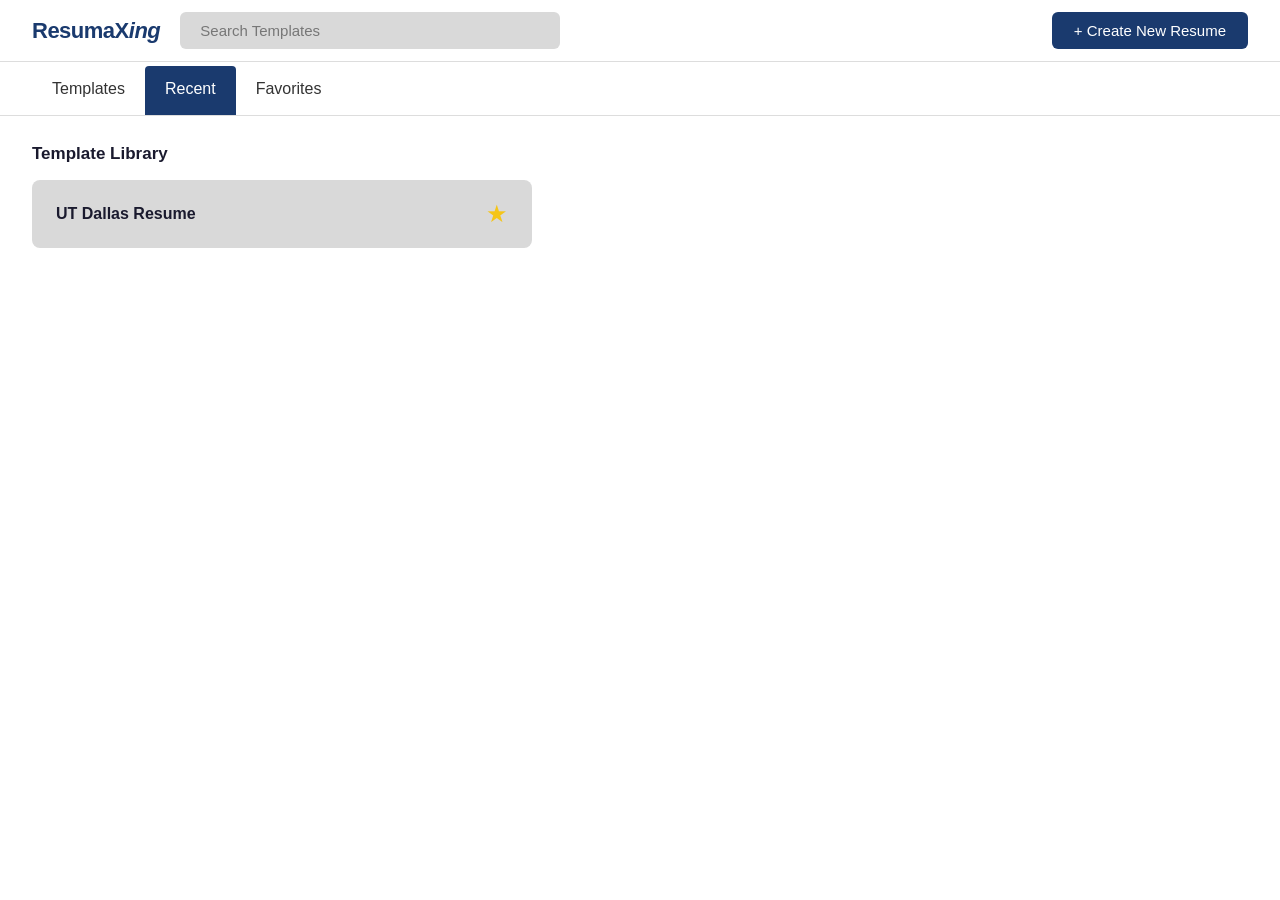
==== templates/dashboard.html @ b1832fed "add database verified that database lets users log in. made a placeholder dashboard page." ====
<!DOCTYPE html>
<html lang="en">
<head>
    <meta charset="UTF-8">
    <meta name="viewport" content="width=device-width, initial-scale=1.0">
    <title>Dashboard - ResumaX</title>
    <link rel="stylesheet" href="/static/dashboard.css">
</head>
<body>
    <div id="user-email" data-email="{{ session['user'] }}"></div>
    <div id="root"></div>
    <script src="/static/dashboard.js"></script>
</body>
</html>
---- static/dashboard.css ----
* { margin: 0; padding: 0; box-sizing: border-box; }

body {
    font-family: 'Segoe UI', Arial, sans-serif;
    background: #fff;
    color: #1a1a2e;
}

/* Navbar */
.navbar {
    display: flex;
    align-items: center;
    justify-content: space-between;
    padding: 12px 32px;
    border-bottom: 1px solid #ddd;
}

.navbar-left {
    display: flex;
    align-items: center;
    gap: 20px;
}

.brand {
    font-size: 22px;
    font-weight: 700;
    color: #1a3a6e;
    letter-spacing: -0.5px;
}

.brand span {
    color: #1a3a6e;
    font-style: italic;
}

.search-bar {
    padding: 10px 20px;
    width: 380px;
    border: none;
    border-radius: 6px;
    background: #d9d9d9;
    font-size: 15px;
    color: #555;
    outline: none;
}

.search-bar::placeholder {
    color: #777;
}

.btn-create {
    background: #1a3a6e;
    color: #fff;
    border: none;
    border-radius: 6px;
    padding: 10px 22px;
    font-size: 15px;
    font-weight: 500;
    cursor: pointer;
    transition: background 0.2s;
}

.btn-create:hover {
    background: #14305c;
}

/* Tabs */
.tabs {
    display: flex;
    align-items: center;
    gap: 0;
    padding: 0 32px;
    border-bottom: 1px solid #ddd;
    margin-top: 4px;
}

.tab {
    padding: 14px 20px;
    font-size: 16px;
    cursor: pointer;
    color: #333;
    border-bottom: 3px solid transparent;
    transition: all 0.15s;
}

.tab.active {
    background: #1a3a6e;
    color: #fff;
    border-radius: 4px 4px 0 0;
    border-bottom: 3px solid #1a3a6e;
}

.tab:hover:not(.active) {
    color: #1a3a6e;
}

/* Content */
.content {
    padding: 28px 32px;
}

.section-title {
    font-size: 17px;
    font-weight: 700;
    margin-bottom: 16px;
}

/* Template Card */
.template-card {
    display: flex;
    align-items: center;
    justify-content: space-between;
    background: #d9d9d9;
    border-radius: 8px;
    padding: 20px 24px;
    max-width: 500px;
    cursor: pointer;
    transition: background 0.15s;
}

.template-card:hover {
    background: #cacaca;
}

.template-name {
    font-size: 16px;
    font-weight: 700;
}

.star {
    font-size: 24px;
    color: #f5c518;
}
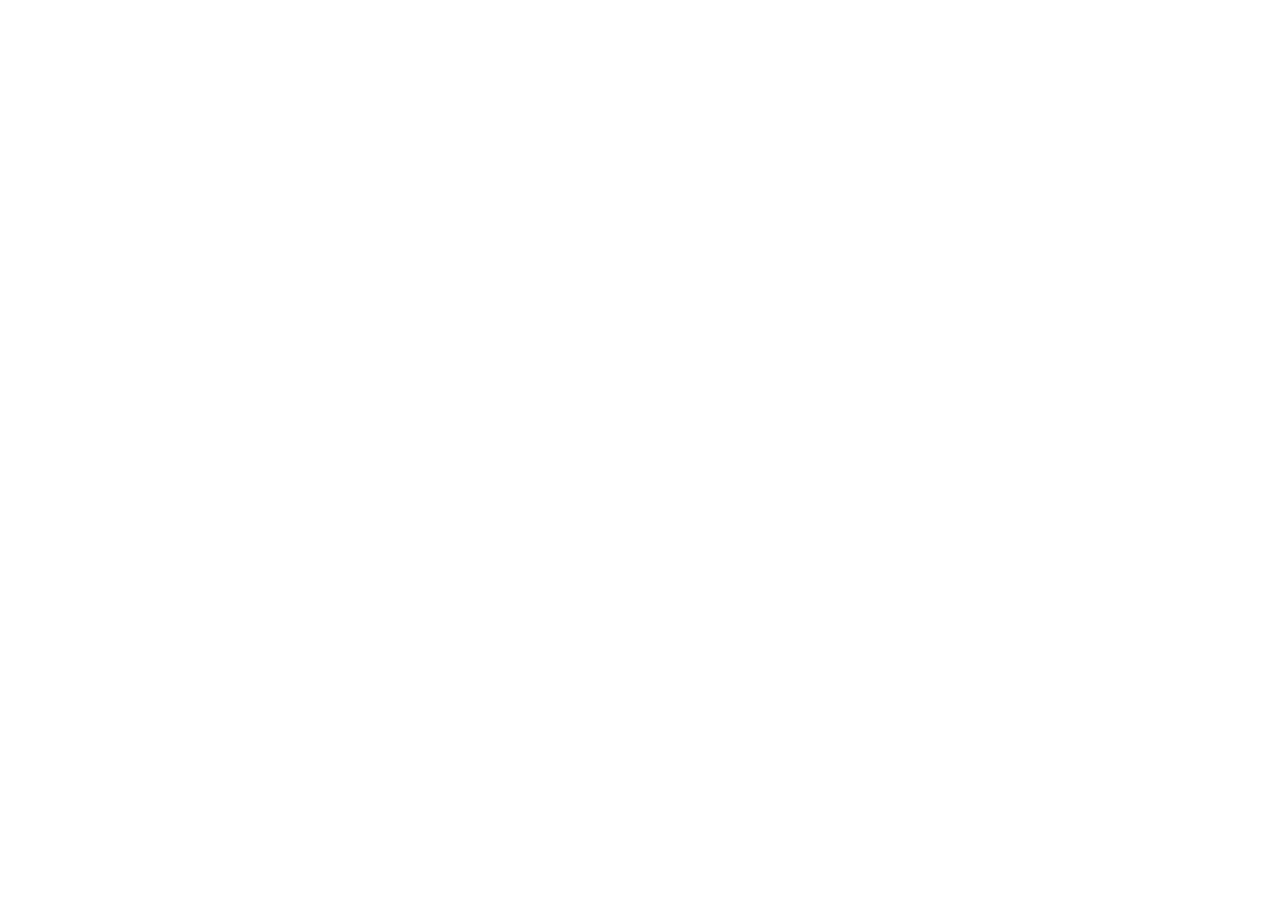
==== commit a470331b: "fix bug" ====
--- a/templates/dashboard.html
+++ b/templates/dashboard.html
@@ -3,11 +3,10 @@
 <head>
     <meta charset="UTF-8">
     <meta name="viewport" content="width=device-width, initial-scale=1.0">
-    <title>Dashboard - ResumaX</title>
+    <title>Dashboard - Resumaxing</title>
     <link rel="stylesheet" href="/static/dashboard.css">
 </head>
 <body>
-    <div id="user-email" data-email="{{ session['user'] }}"></div>
     <div id="root"></div>
     <script src="/static/dashboard.js"></script>
 </body>
--- a/static/dashboard.css
+++ b/static/dashboard.css
@@ -1,133 +1,278 @@
 * { margin: 0; padding: 0; box-sizing: border-box; }
 
 body {
+    background: #fff;
+    height: 100vh;
+    display: flex;
+    flex-direction: column;
     font-family: 'Segoe UI', Arial, sans-serif;
-    background: #fff;
-    color: #1a1a2e;
-}
-
-/* Navbar */
-.navbar {
-    display: flex;
-    align-items: center;
-    justify-content: space-between;
-    padding: 12px 32px;
-    border-bottom: 1px solid #ddd;
-}
-
-.navbar-left {
-    display: flex;
-    align-items: center;
-    gap: 20px;
-}
-
-.brand {
-    font-size: 22px;
-    font-weight: 700;
-    color: #1a3a6e;
-    letter-spacing: -0.5px;
-}
-
-.brand span {
-    color: #1a3a6e;
-    font-style: italic;
+    overflow: hidden;
+}
+
+/* ── Top bar ── */
+.topbar {
+    background: #1e1e1e;
+    color: #aaa;
+    font-size: 12px;
+    padding: 6px 16px;
+    letter-spacing: 0.3px;
+    flex-shrink: 0;
+}
+
+/* ── Main card ── */
+.dashboard-card {
+    background: #fff;
+    flex: 1;
+    display: flex;
+    flex-direction: column;
+    overflow: hidden;
+}
+
+/* ── Header row ── */
+.dash-header {
+    display: flex;
+    align-items: center;
+    gap: 16px;
+    padding: 18px 24px;
+    border-bottom: 1px solid #e5e7eb;
+}
+
+.dash-logo {
+    height: 32px;
+    flex-shrink: 0;
 }
 
 .search-bar {
-    padding: 10px 20px;
-    width: 380px;
+    flex: 1;
+    background: #e5e7eb;
     border: none;
     border-radius: 6px;
-    background: #d9d9d9;
+    padding: 10px 16px;
     font-size: 15px;
     color: #555;
     outline: none;
 }
 
-.search-bar::placeholder {
-    color: #777;
-}
+.search-bar::placeholder { color: #888; }
 
 .btn-create {
-    background: #1a3a6e;
+    background: #1e4db7;
     color: #fff;
     border: none;
     border-radius: 6px;
-    padding: 10px 22px;
-    font-size: 15px;
-    font-weight: 500;
-    cursor: pointer;
+    padding: 10px 20px;
+    font-size: 14px;
+    font-weight: 600;
+    cursor: pointer;
+    white-space: nowrap;
     transition: background 0.2s;
 }
 
-.btn-create:hover {
-    background: #14305c;
-}
-
-/* Tabs */
+.btn-create:hover { background: #163a8f; }
+
+/* ── Tabs ── */
 .tabs {
     display: flex;
-    align-items: center;
     gap: 0;
-    padding: 0 32px;
-    border-bottom: 1px solid #ddd;
-    margin-top: 4px;
+    padding: 0 24px;
+    border-bottom: 2px solid #e5e7eb;
 }
 
 .tab {
-    padding: 14px 20px;
-    font-size: 16px;
-    cursor: pointer;
-    color: #333;
+    padding: 12px 16px;
+    font-size: 15px;
+    cursor: pointer;
+    color: #555;
     border-bottom: 3px solid transparent;
-    transition: all 0.15s;
+    margin-bottom: -2px;
+    transition: color 0.15s;
 }
 
 .tab.active {
-    background: #1a3a6e;
     color: #fff;
+    background: #1e4db7;
     border-radius: 4px 4px 0 0;
-    border-bottom: 3px solid #1a3a6e;
-}
-
-.tab:hover:not(.active) {
-    color: #1a3a6e;
-}
-
-/* Content */
-.content {
-    padding: 28px 32px;
+    border-bottom-color: #1e4db7;
+    font-weight: 600;
+}
+
+.tab:not(.active):hover { color: #1e4db7; }
+
+/* ── Content area ── */
+.dash-content {
+    padding: 24px;
+    flex: 1;
+    overflow-y: auto;
 }
 
 .section-title {
-    font-size: 17px;
-    font-weight: 700;
-    margin-bottom: 16px;
-}
-
-/* Template Card */
-.template-card {
-    display: flex;
-    align-items: center;
-    justify-content: space-between;
-    background: #d9d9d9;
-    border-radius: 8px;
-    padding: 20px 24px;
-    max-width: 500px;
-    cursor: pointer;
-    transition: background 0.15s;
-}
-
-.template-card:hover {
-    background: #cacaca;
-}
-
-.template-name {
     font-size: 16px;
     font-weight: 700;
-}
-
-.star {
-    font-size: 24px;
-    color: #f5c518;
-}
+    color: #111;
+    margin-bottom: 14px;
+}
+
+/* ── Template list ── */
+.template-list {
+    display: flex;
+    flex-direction: column;
+    gap: 10px;
+}
+
+.template-item {
+    display: flex;
+    align-items: center;
+    justify-content: space-between;
+    padding: 16px 20px;
+    border-radius: 8px;
+    border: 1px solid #e5e7eb;
+    cursor: pointer;
+    transition: background 0.15s;
+    background: #fff;
+}
+
+.template-item:first-child {
+    background: #d1d5db;
+    border-color: #d1d5db;
+}
+
+.template-item:hover { background: #f3f4f6; }
+.template-item:first-child:hover { background: #c4c9d4; }
+
+.template-name {
+    font-size: 15px;
+    color: #222;
+}
+
+.template-actions {
+    display: flex;
+    align-items: center;
+    gap: 10px;
+}
+
+.star-btn {
+    background: none;
+    border: none;
+    font-size: 20px;
+    cursor: pointer;
+    line-height: 1;
+    padding: 0;
+    transition: transform 0.15s;
+}
+
+.star-btn:hover { transform: scale(1.2); }
+
+.star-btn.favorited { color: #e6c200; }
+.star-btn:not(.favorited) { color: #ccc; }
+
+.delete-btn {
+    background: none;
+    border: none;
+    font-size: 16px;
+    cursor: pointer;
+    color: #bbb;
+    padding: 0;
+    transition: color 0.15s;
+    display: none;
+}
+
+.edit-btn {
+    background: none;
+    border: none;
+    font-size: 15px;
+    cursor: pointer;
+    padding: 0;
+    display: none;
+}
+
+.template-item:hover .edit-btn { display: inline; }
+.template-item:hover .delete-btn { display: inline; }
+.delete-btn:hover { color: #e53e3e; }
+
+/* ── Empty state ── */
+.empty-state {
+    text-align: center;
+    color: #aaa;
+    padding: 48px 0;
+    font-size: 15px;
+}
+
+/* ── Modal ── */
+.modal-overlay {
+    position: fixed;
+    inset: 0;
+    background: rgba(0,0,0,0.45);
+    display: flex;
+    align-items: center;
+    justify-content: center;
+    z-index: 100;
+}
+
+.modal {
+    background: #fff;
+    border-radius: 12px;
+    padding: 32px 28px;
+    width: 400px;
+    max-width: 94vw;
+    box-shadow: 0 8px 32px rgba(0,0,0,0.2);
+    display: flex;
+    flex-direction: column;
+    gap: 16px;
+}
+
+.modal h3 {
+    font-size: 18px;
+    font-weight: 700;
+    color: #111;
+}
+
+.modal label {
+    font-size: 13px;
+    font-weight: 600;
+    color: #444;
+    display: block;
+    margin-bottom: 4px;
+}
+
+.modal input, .modal select {
+    width: 100%;
+    border: 1px solid #d0d5dd;
+    border-radius: 7px;
+    padding: 9px 12px;
+    font-size: 14px;
+    outline: none;
+    color: #333;
+}
+
+.modal input:focus, .modal select:focus { border-color: #1e4db7; }
+
+.modal-actions {
+    display: flex;
+    gap: 10px;
+    justify-content: flex-end;
+}
+
+.btn-cancel {
+    background: #f3f4f6;
+    color: #555;
+    border: none;
+    border-radius: 7px;
+    padding: 9px 20px;
+    font-size: 14px;
+    cursor: pointer;
+}
+
+.btn-cancel:hover { background: #e5e7eb; }
+
+.btn-save {
+    background: #1e4db7;
+    color: #fff;
+    border: none;
+    border-radius: 7px;
+    padding: 9px 20px;
+    font-size: 14px;
+    font-weight: 600;
+    cursor: pointer;
+}
+
+.btn-save:hover { background: #163a8f; }
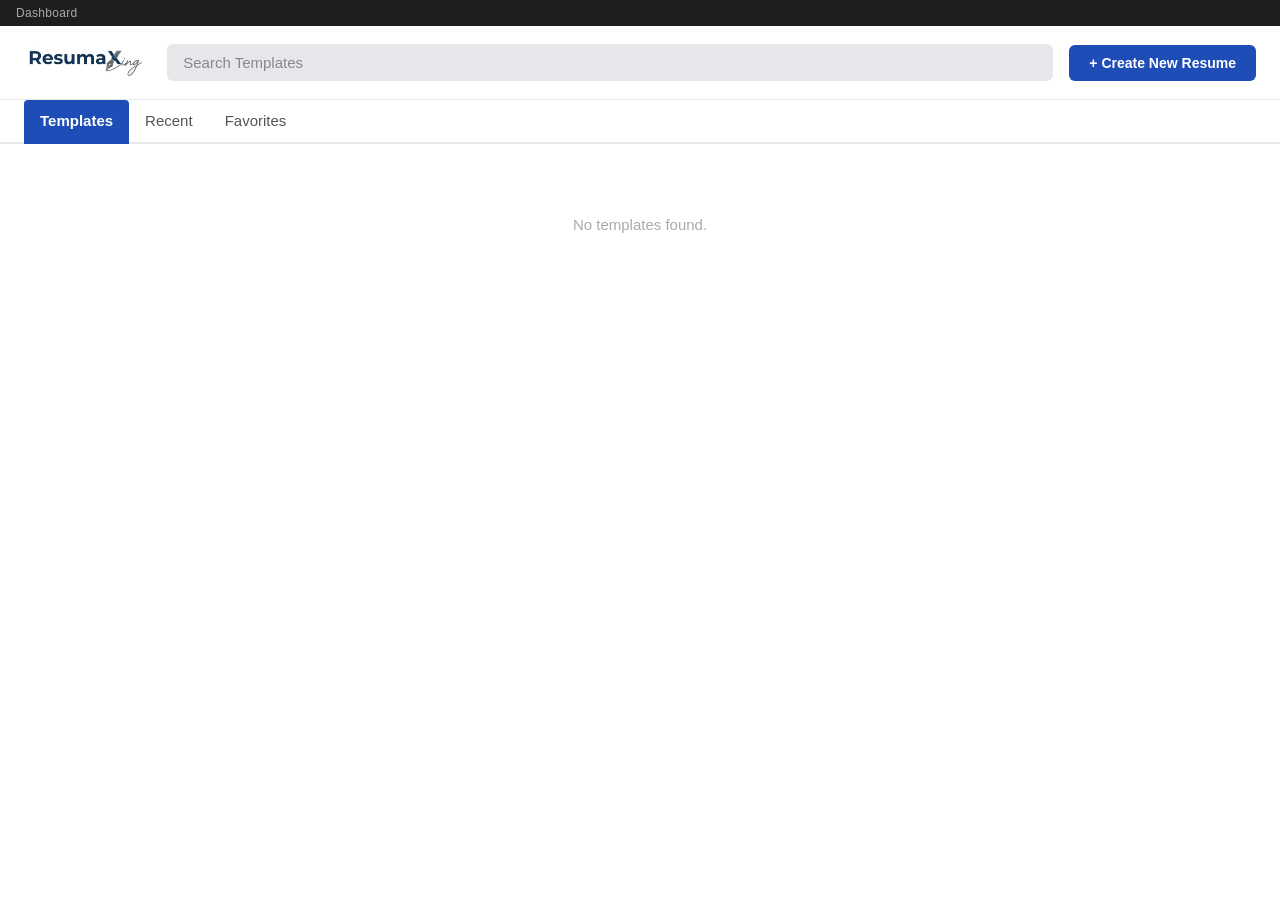
==== commit 007dbf66: "correct dashboard shows when logging in" ====
(no text change in the page or its own stylesheets)
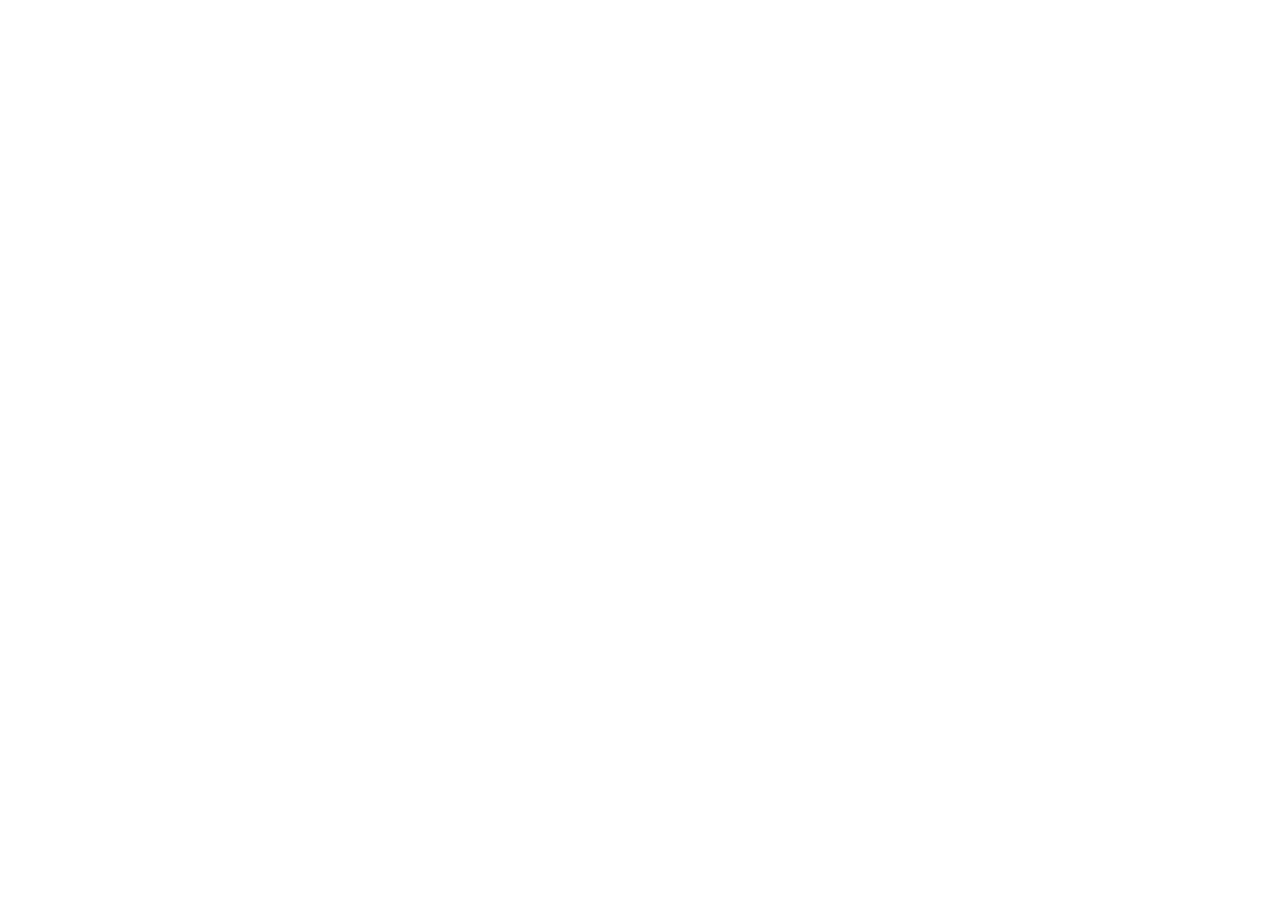
==== commit 6c6ff0fa: "add MVC structure with Supabase auth" ====
--- a/templates/dashboard.html
+++ b/templates/dashboard.html
@@ -11,3 +11,4 @@
     <script src="/static/dashboard.js"></script>
 </body>
 </html>
+ 
--- a/static/dashboard.css
+++ b/static/dashboard.css
@@ -1,5 +1,5 @@
 * { margin: 0; padding: 0; box-sizing: border-box; }
-
+ 
 body {
     background: #fff;
     height: 100vh;
@@ -8,7 +8,7 @@
     font-family: 'Segoe UI', Arial, sans-serif;
     overflow: hidden;
 }
-
+ 
 /* ── Top bar ── */
 .topbar {
     background: #1e1e1e;
@@ -18,7 +18,7 @@
     letter-spacing: 0.3px;
     flex-shrink: 0;
 }
-
+ 
 /* ── Main card ── */
 .dashboard-card {
     background: #fff;
@@ -27,7 +27,7 @@
     flex-direction: column;
     overflow: hidden;
 }
-
+ 
 /* ── Header row ── */
 .dash-header {
     display: flex;
@@ -36,12 +36,12 @@
     padding: 18px 24px;
     border-bottom: 1px solid #e5e7eb;
 }
-
+ 
 .dash-logo {
     height: 32px;
     flex-shrink: 0;
 }
-
+ 
 .search-bar {
     flex: 1;
     background: #e5e7eb;
@@ -52,9 +52,9 @@
     color: #555;
     outline: none;
 }
-
+ 
 .search-bar::placeholder { color: #888; }
-
+ 
 .btn-create {
     background: #1e4db7;
     color: #fff;
@@ -67,9 +67,9 @@
     white-space: nowrap;
     transition: background 0.2s;
 }
-
+ 
 .btn-create:hover { background: #163a8f; }
-
+ 
 /* ── Tabs ── */
 .tabs {
     display: flex;
@@ -77,7 +77,7 @@
     padding: 0 24px;
     border-bottom: 2px solid #e5e7eb;
 }
-
+ 
 .tab {
     padding: 12px 16px;
     font-size: 15px;
@@ -87,7 +87,7 @@
     margin-bottom: -2px;
     transition: color 0.15s;
 }
-
+ 
 .tab.active {
     color: #fff;
     background: #1e4db7;
@@ -95,30 +95,30 @@
     border-bottom-color: #1e4db7;
     font-weight: 600;
 }
-
+ 
 .tab:not(.active):hover { color: #1e4db7; }
-
+ 
 /* ── Content area ── */
 .dash-content {
     padding: 24px;
     flex: 1;
     overflow-y: auto;
 }
-
+ 
 .section-title {
     font-size: 16px;
     font-weight: 700;
     color: #111;
     margin-bottom: 14px;
 }
-
+ 
 /* ── Template list ── */
 .template-list {
     display: flex;
     flex-direction: column;
     gap: 10px;
 }
-
+ 
 .template-item {
     display: flex;
     align-items: center;
@@ -130,26 +130,26 @@
     transition: background 0.15s;
     background: #fff;
 }
-
+ 
 .template-item:first-child {
     background: #d1d5db;
     border-color: #d1d5db;
 }
-
+ 
 .template-item:hover { background: #f3f4f6; }
 .template-item:first-child:hover { background: #c4c9d4; }
-
+ 
 .template-name {
     font-size: 15px;
     color: #222;
 }
-
+ 
 .template-actions {
     display: flex;
     align-items: center;
     gap: 10px;
 }
-
+ 
 .star-btn {
     background: none;
     border: none;
@@ -159,12 +159,12 @@
     padding: 0;
     transition: transform 0.15s;
 }
-
+ 
 .star-btn:hover { transform: scale(1.2); }
-
+ 
 .star-btn.favorited { color: #e6c200; }
 .star-btn:not(.favorited) { color: #ccc; }
-
+ 
 .delete-btn {
     background: none;
     border: none;
@@ -175,7 +175,7 @@
     transition: color 0.15s;
     display: none;
 }
-
+ 
 .edit-btn {
     background: none;
     border: none;
@@ -184,11 +184,11 @@
     padding: 0;
     display: none;
 }
-
+ 
 .template-item:hover .edit-btn { display: inline; }
 .template-item:hover .delete-btn { display: inline; }
 .delete-btn:hover { color: #e53e3e; }
-
+ 
 /* ── Empty state ── */
 .empty-state {
     text-align: center;
@@ -196,7 +196,7 @@
     padding: 48px 0;
     font-size: 15px;
 }
-
+ 
 /* ── Modal ── */
 .modal-overlay {
     position: fixed;
@@ -207,7 +207,7 @@
     justify-content: center;
     z-index: 100;
 }
-
+ 
 .modal {
     background: #fff;
     border-radius: 12px;
@@ -219,13 +219,13 @@
     flex-direction: column;
     gap: 16px;
 }
-
+ 
 .modal h3 {
     font-size: 18px;
     font-weight: 700;
     color: #111;
 }
-
+ 
 .modal label {
     font-size: 13px;
     font-weight: 600;
@@ -233,7 +233,7 @@
     display: block;
     margin-bottom: 4px;
 }
-
+ 
 .modal input, .modal select {
     width: 100%;
     border: 1px solid #d0d5dd;
@@ -243,15 +243,15 @@
     outline: none;
     color: #333;
 }
-
+ 
 .modal input:focus, .modal select:focus { border-color: #1e4db7; }
-
+ 
 .modal-actions {
     display: flex;
     gap: 10px;
     justify-content: flex-end;
 }
-
+ 
 .btn-cancel {
     background: #f3f4f6;
     color: #555;
@@ -261,9 +261,9 @@
     font-size: 14px;
     cursor: pointer;
 }
-
+ 
 .btn-cancel:hover { background: #e5e7eb; }
-
+ 
 .btn-save {
     background: #1e4db7;
     color: #fff;
@@ -274,5 +274,6 @@
     font-weight: 600;
     cursor: pointer;
 }
-
+ 
 .btn-save:hover { background: #163a8f; }
+ 
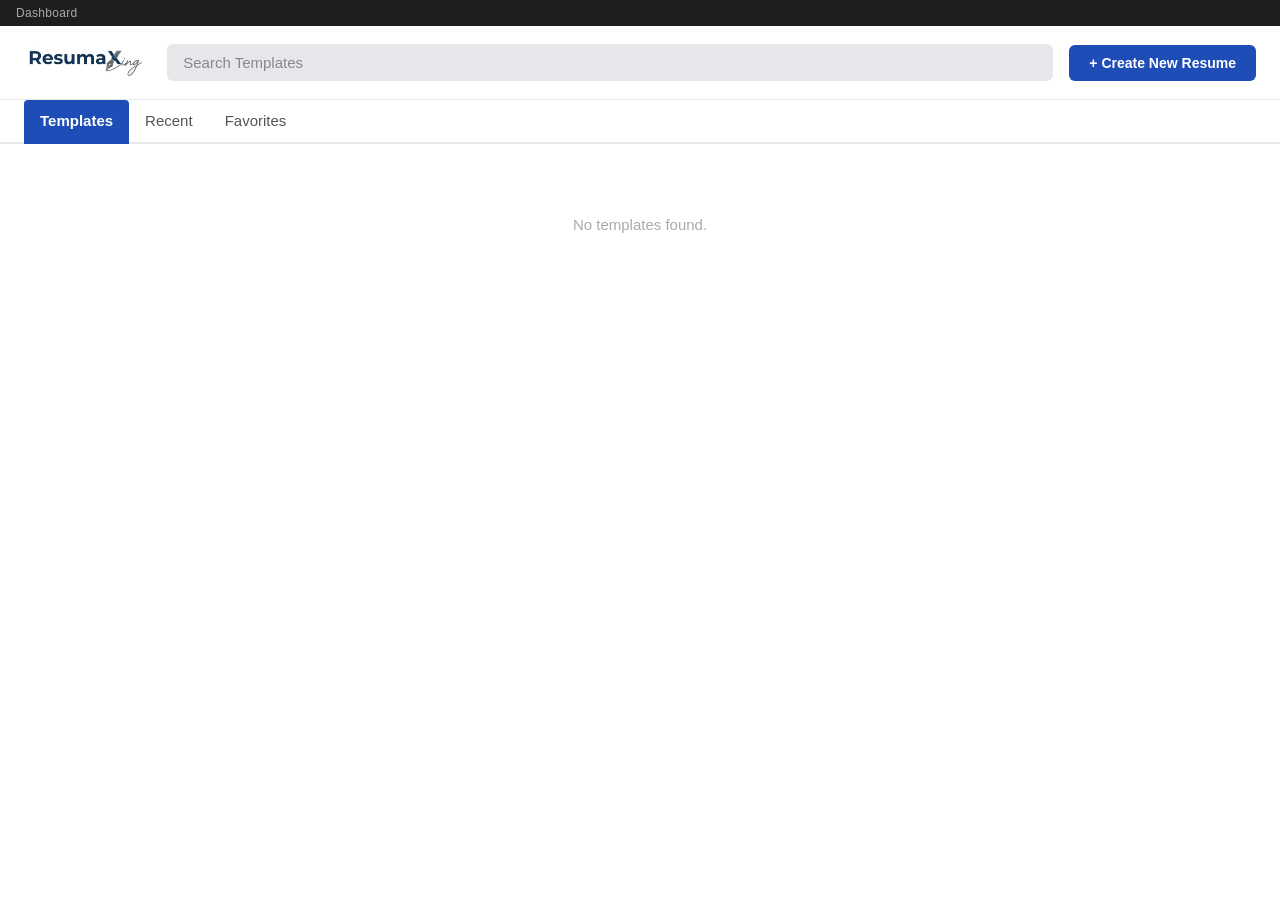
==== commit a477fd88: "Merge branch 'main' into Deepshikha" ====
--- a/templates/dashboard.html
+++ b/templates/dashboard.html
@@ -11,4 +11,4 @@
     <script src="/static/dashboard.js"></script>
 </body>
 </html>
- + 
--- a/static/dashboard.css
+++ b/static/dashboard.css
@@ -1,5 +1,6 @@
 * { margin: 0; padding: 0; box-sizing: border-box; }
  
+
 body {
     background: #fff;
     height: 100vh;
@@ -9,6 +10,7 @@
     overflow: hidden;
 }
  
+
 /* ── Top bar ── */
 .topbar {
     background: #1e1e1e;
@@ -19,6 +21,7 @@
     flex-shrink: 0;
 }
  
+
 /* ── Main card ── */
 .dashboard-card {
     background: #fff;
@@ -28,6 +31,7 @@
     overflow: hidden;
 }
  
+
 /* ── Header row ── */
 .dash-header {
     display: flex;
@@ -37,11 +41,13 @@
     border-bottom: 1px solid #e5e7eb;
 }
  
+
 .dash-logo {
     height: 32px;
     flex-shrink: 0;
 }
  
+
 .search-bar {
     flex: 1;
     background: #e5e7eb;
@@ -54,7 +60,7 @@
 }
  
 .search-bar::placeholder { color: #888; }
- 
+
 .btn-create {
     background: #1e4db7;
     color: #fff;
@@ -276,4 +282,4 @@
 }
  
 .btn-save:hover { background: #163a8f; }
- + 
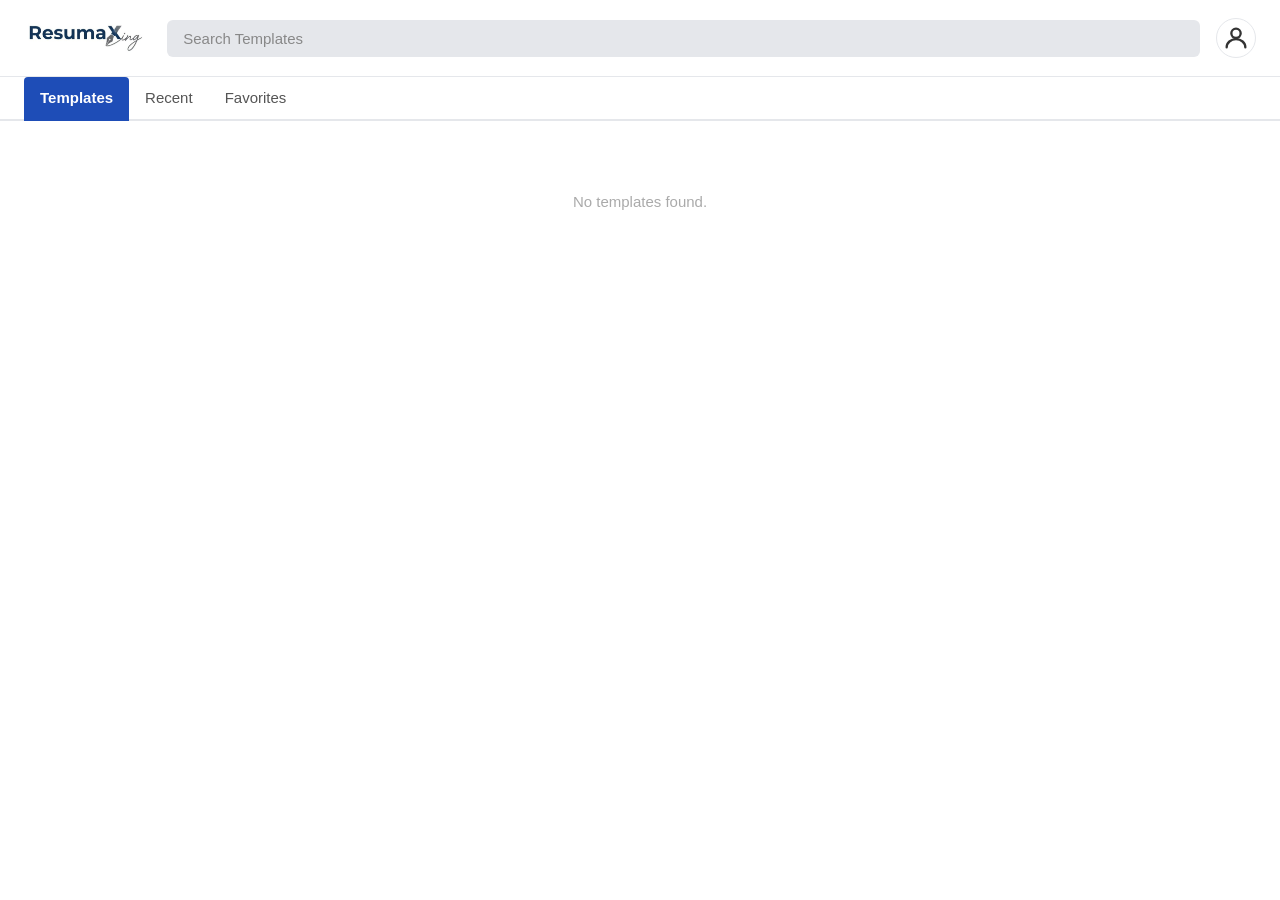
==== commit c3865b75: "organize the files also took out create new resume button" ====
--- a/templates/dashboard.html
+++ b/templates/dashboard.html
@@ -4,11 +4,11 @@
     <meta charset="UTF-8">
     <meta name="viewport" content="width=device-width, initial-scale=1.0">
     <title>Dashboard - Resumaxing</title>
-    <link rel="stylesheet" href="/static/dashboard.css">
+    <link rel="stylesheet" href="/static/css/dashboard.css">
 </head>
 <body>
     <div id="root"></div>
-    <script src="/static/dashboard.js"></script>
+    <script src="/static/js/dashboard.js"></script>
 </body>
 </html>
  
--- a/static/css/dashboard.css
+++ b/static/css/dashboard.css
@@ -0,0 +1,349 @@
+* { margin: 0; padding: 0; box-sizing: border-box; }
+ 
+
+body {
+    background: #fff;
+    height: 100vh;
+    display: flex;
+    flex-direction: column;
+    font-family: 'Segoe UI', Arial, sans-serif;
+    overflow: hidden;
+}
+ 
+
+/* ── Top bar ── */
+.topbar {
+    background: #1e1e1e;
+    color: #aaa;
+    font-size: 12px;
+    padding: 6px 16px;
+    letter-spacing: 0.3px;
+    flex-shrink: 0;
+}
+ 
+
+/* ── Main card ── */
+.dashboard-card {
+    background: #fff;
+    flex: 1;
+    display: flex;
+    flex-direction: column;
+    overflow: hidden;
+}
+ 
+
+/* ── Header row ── */
+.dash-header {
+    display: flex;
+    align-items: center;
+    gap: 16px;
+    padding: 18px 24px;
+    border-bottom: 1px solid #e5e7eb;
+}
+ 
+
+.dash-logo {
+    height: 32px;
+    flex-shrink: 0;
+}
+ 
+
+.search-bar {
+    flex: 1;
+    background: #e5e7eb;
+    border: none;
+    border-radius: 6px;
+    padding: 10px 16px;
+    font-size: 15px;
+    color: #555;
+    outline: none;
+}
+ 
+.search-bar::placeholder { color: #888; }
+
+.btn-create {
+    background: #1e4db7;
+    color: #fff;
+    border: none;
+    border-radius: 6px;
+    padding: 10px 20px;
+    font-size: 14px;
+    font-weight: 600;
+    cursor: pointer;
+    white-space: nowrap;
+    transition: background 0.2s;
+}
+ 
+.btn-create:hover { background: #163a8f; }
+ 
+/* ── Tabs ── */
+.tabs {
+    display: flex;
+    gap: 0;
+    padding: 0 24px;
+    border-bottom: 2px solid #e5e7eb;
+}
+ 
+.tab {
+    padding: 12px 16px;
+    font-size: 15px;
+    cursor: pointer;
+    color: #555;
+    border-bottom: 3px solid transparent;
+    margin-bottom: -2px;
+    transition: color 0.15s;
+}
+ 
+.tab.active {
+    color: #fff;
+    background: #1e4db7;
+    border-radius: 4px 4px 0 0;
+    border-bottom-color: #1e4db7;
+    font-weight: 600;
+}
+ 
+.tab:not(.active):hover { color: #1e4db7; }
+ 
+/* ── Content area ── */
+.dash-content {
+    padding: 24px;
+    flex: 1;
+    overflow-y: auto;
+}
+ 
+.section-title {
+    font-size: 16px;
+    font-weight: 700;
+    color: #111;
+    margin-bottom: 14px;
+}
+ 
+/* ── Template list ── */
+.template-list {
+    display: flex;
+    flex-direction: column;
+    gap: 10px;
+}
+ 
+.template-item {
+    display: flex;
+    align-items: center;
+    justify-content: space-between;
+    padding: 16px 20px;
+    border-radius: 8px;
+    border: 1px solid #e5e7eb;
+    cursor: pointer;
+    transition: background 0.15s;
+    background: #fff;
+}
+ 
+.template-item:hover { background: #f3f4f6; }
+ 
+.template-name {
+    font-size: 15px;
+    color: #222;
+}
+
+.template-name-block {
+    display: flex;
+    flex-direction: column;
+    gap: 3px;
+}
+
+.template-meta {
+    font-size: 12px;
+    color: #888;
+}
+
+.template-actions {
+    display: flex;
+    align-items: center;
+    gap: 10px;
+}
+ 
+.star-btn {
+    background: none;
+    border: none;
+    font-size: 20px;
+    cursor: pointer;
+    line-height: 1;
+    padding: 0;
+    transition: transform 0.15s;
+}
+ 
+.star-btn:hover { transform: scale(1.2); }
+ 
+.star-btn.favorited { color: #e6c200; }
+.star-btn:not(.favorited) { color: #ccc; }
+ 
+.delete-btn {
+    background: none;
+    border: none;
+    font-size: 16px;
+    cursor: pointer;
+    color: #bbb;
+    padding: 0;
+    transition: color 0.15s;
+    display: none;
+}
+ 
+.edit-btn {
+    background: none;
+    border: none;
+    font-size: 15px;
+    cursor: pointer;
+    padding: 0;
+    display: none;
+}
+ 
+.template-item:hover .edit-btn { display: inline; }
+.template-item:hover .delete-btn { display: inline; }
+.delete-btn:hover { color: #e53e3e; }
+ 
+/* ── Empty state ── */
+.empty-state {
+    text-align: center;
+    color: #aaa;
+    padding: 48px 0;
+    font-size: 15px;
+}
+ 
+/* ── Modal ── */
+.modal-overlay {
+    position: fixed;
+    inset: 0;
+    background: rgba(0,0,0,0.45);
+    display: flex;
+    align-items: center;
+    justify-content: center;
+    z-index: 100;
+}
+ 
+.modal {
+    background: #fff;
+    border-radius: 12px;
+    padding: 32px 28px;
+    width: 400px;
+    max-width: 94vw;
+    box-shadow: 0 8px 32px rgba(0,0,0,0.2);
+    display: flex;
+    flex-direction: column;
+    gap: 16px;
+}
+ 
+.modal h3 {
+    font-size: 18px;
+    font-weight: 700;
+    color: #111;
+}
+ 
+.modal label {
+    font-size: 13px;
+    font-weight: 600;
+    color: #444;
+    display: block;
+    margin-bottom: 4px;
+}
+ 
+.modal input, .modal select {
+    width: 100%;
+    border: 1px solid #d0d5dd;
+    border-radius: 7px;
+    padding: 9px 12px;
+    font-size: 14px;
+    outline: none;
+    color: #333;
+}
+ 
+.modal input:focus, .modal select:focus { border-color: #1e4db7; }
+ 
+.modal-actions {
+    display: flex;
+    gap: 10px;
+    justify-content: flex-end;
+}
+ 
+.btn-cancel {
+    background: #f3f4f6;
+    color: #555;
+    border: none;
+    border-radius: 7px;
+    padding: 9px 20px;
+    font-size: 14px;
+    cursor: pointer;
+}
+ 
+.btn-cancel:hover { background: #e5e7eb; }
+ 
+.btn-save {
+    background: #1e4db7;
+    color: #fff;
+    border: none;
+    border-radius: 7px;
+    padding: 9px 20px;
+    font-size: 14px;
+    font-weight: 600;
+    cursor: pointer;
+}
+ 
+.btn-save:hover { background: #163a8f; }
+ 
+
+/* ── Account ── */
+.account-wrap {
+    position: relative;
+    flex-shrink: 0;
+}
+
+.account-btn {
+    background: none;
+    border: 1px solid #e5e7eb;
+    border-radius: 50%;
+    width: 40px;
+    height: 40px;
+    display: flex;
+    align-items: center;
+    justify-content: center;
+    cursor: pointer;
+    transition: background 0.15s;
+}
+
+.account-btn:hover { background: #f3f4f6; }
+
+.account-menu {
+    position: absolute;
+    right: 0;
+    top: 48px;
+    background: #fff;
+    border: 1px solid #e5e7eb;
+    border-radius: 10px;
+    box-shadow: 0 8px 24px rgba(0,0,0,0.12);
+    min-width: 220px;
+    padding: 12px 0;
+    z-index: 50;
+}
+
+.account-email {
+    padding: 8px 16px 10px;
+    font-size: 14px;
+    color: #333;
+    font-weight: 500;
+    word-break: break-all;
+}
+
+.account-divider {
+    border: none;
+    border-top: 1px solid #e5e7eb;
+    margin: 0;
+}
+
+.account-logout {
+    display: block;
+    padding: 10px 16px;
+    font-size: 14px;
+    color: #e53e3e;
+    text-decoration: none;
+    font-weight: 500;
+}
+
+.account-logout:hover { background: #fff5f5; }
